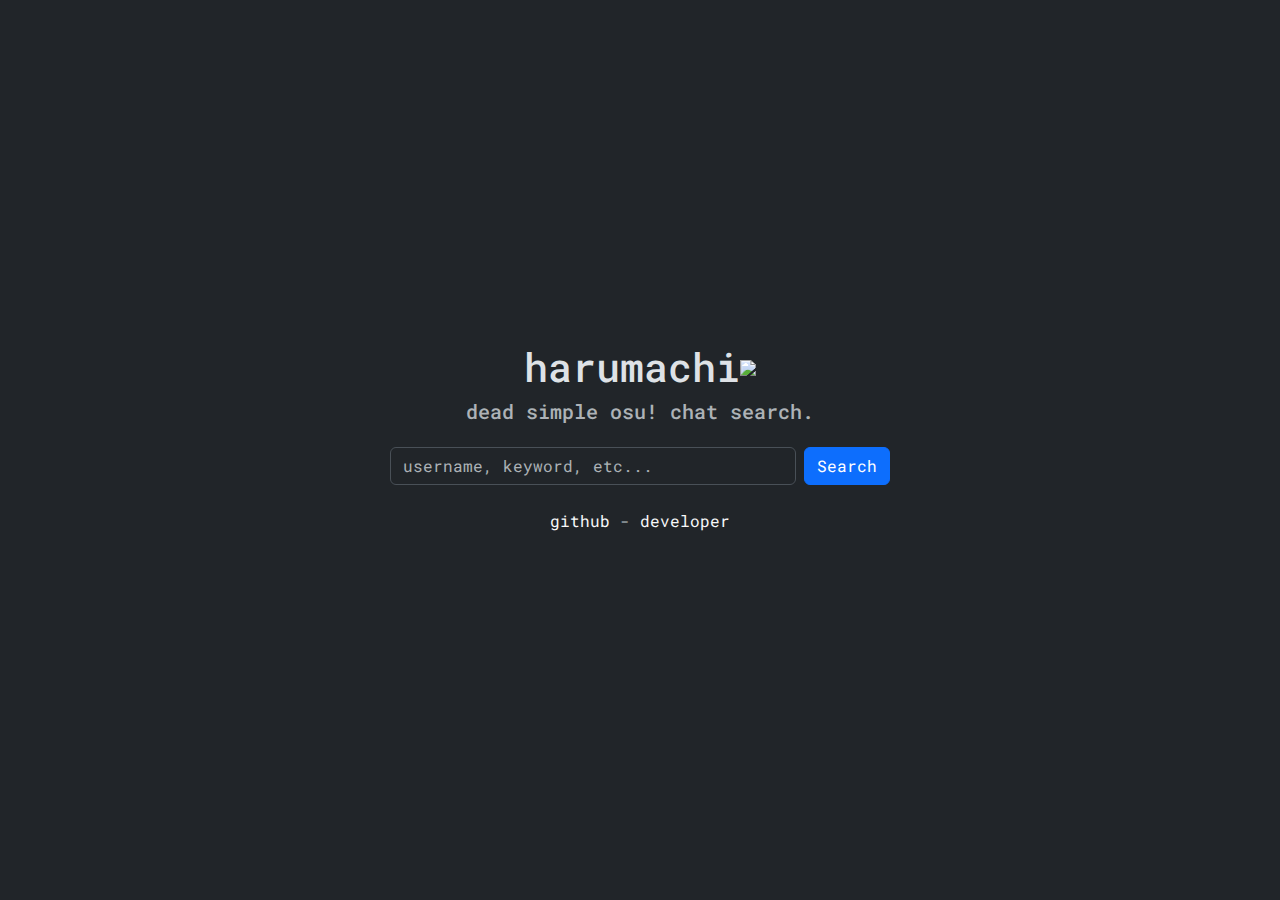
==== templates/index.html @ b22ce42d "Initial commit." ====
<!DOCTYPE html>
<html lang="en">
  <head>
    <meta charset="UTF-8" />
    <meta name="viewport" content="width=device-width, initial-scale=1.0" />
    <meta http-equiv="X-UA-Compatible" content="ie=edge" />
    <title>Logger</title>
    
    <link href="https://cdn.jsdelivr.net/npm/bootstrap@5.3.3/dist/css/bootstrap.min.css" rel="stylesheet" integrity="sha384-QWTKZyjpPEjISv5WaRU9OFeRpok6YctnYmDr5pNlyT2bRjXh0JMhjY6hW+ALEwIH" crossorigin="anonymous" />
    <link rel="stylesheet" href="https://cdnjs.cloudflare.com/ajax/libs/font-awesome/6.5.2/css/all.min.css" integrity="sha512-SnH5WK+bZxgPHs44uWIX+LLJAJ9/2PkPKZ5QiAj6Ta86w+fsb2TkcmfRyVX3pBnMFcV7oQPJkl9QevSCWr3W6A==" crossorigin="anonymous" referrerpolicy="no-referrer" />
    <link rel="stylesheet" href="/static/stylesheets/main.css" />
  </head>
  <body data-bs-theme="dark">
    <div class="container">
      <div class="row justify-content-center center-container">
        <div class="col-lg-6">
          <div class="text-center mb-4">
            <h1 class="logo">harumachi<img class="logo-img" src="https://img.icons8.com/?size=45&id=120341&format=png"></h1>
            <h5 class="text-muted">dead simple osu! chat search.</h5>
          </div>
          <form class="d-flex search-bar justify-content-center" action="search">
            <input class="form-control me-2" name="query" type="search" placeholder="username, keyword, etc..." aria-label="Search">
            <button class="btn btn-primary" type="submit">Search</button>
          </form>
          <div class="text-center mb-4 mt-4 text-muted">
            <i class="fa-brands fa-github"></i>
            <a href="#" class="link-light link-offset-2 link-underline-opacity-0 link-underline-opacity-100-hover">github</a>
            - 
            <i class="fa-solid fa-user"></i>
            <a href="https://osu.ppy.sh/users/29912986" class="link-light link-offset-2 link-underline-opacity-0 link-underline-opacity-100-hover">developer</a>
          </div>
        </div>
      </div>
    </div>


    <script src="https://cdn.jsdelivr.net/npm/bootstrap@5.3.3/dist/js/bootstrap.bundle.min.js" integrity="sha384-YvpcrYf0tY3lHB60NNkmXc5s9fDVZLESaAA55NDzOxhy9GkcIdslK1eN7N6jIeHz" crossorigin="anonymous"></script>
  </body>
</html>
---- static/stylesheets/main.css ----
@import url('https://fonts.googleapis.com/css2?family=Roboto+Mono:ital,wght@0,100..700;1,100..700&display=swap');


body {
  font-family: "Roboto Mono", monospace;
  font-optical-sizing: auto;
  font-weight: normal;
}

.center-container {
  transform: translateY(calc(50vh - 50%));
}

.card {
  border-radius: 0px;
}

.card-header {
  font-weight: bold;
}

.search-bar {
  width: 500px;
  margin: 0 auto;
}

.pagination>li>a {
  color: white !important;
}

.logo-img {
  /* Hacky workaround */
  margin-bottom: 6px;
}
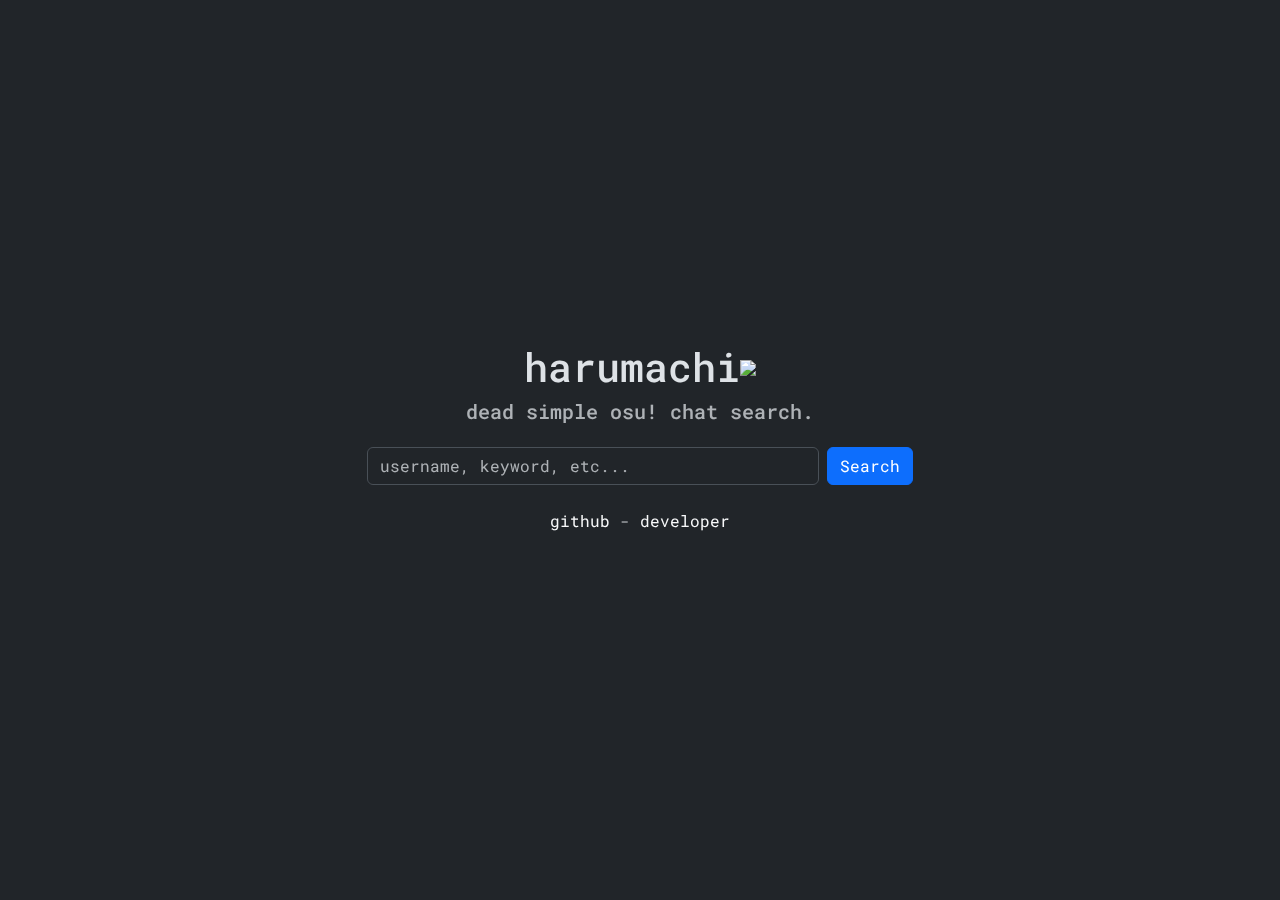
==== commit 9c0ca45d: "Meta tags & mobile support." ====
--- a/templates/index.html
+++ b/templates/index.html
@@ -4,13 +4,31 @@
     <meta charset="UTF-8" />
     <meta name="viewport" content="width=device-width, initial-scale=1.0" />
     <meta http-equiv="X-UA-Compatible" content="ie=edge" />
-    <title>Logger</title>
+    <title>harumachi</title>
+
+    <link rel="shortcut icon" href="{{ url_for('static', filename='favicon.png') }}">
+    <meta name="title" content="osu!harumachi" />
+    <meta name="description" content="Simple IRC chat logger & search engine for osu!game." />
+
+    <!-- Open Graph / Facebook -->
+    <meta property="og:type" content="website" />
+    <meta property="og:url" content="https://metatags.io/" />
+    <meta property="og:title" content="osu!harumachi" />
+    <meta property="og:description" content="Simple IRC chat logger & search engine for osu!game." />
+    <meta property="og:image" content="https://png.pngtree.com/thumb_back/fw800/back_our/20190628/ourmid/pngtree-hand-drawn-cute-cute-cat-banner-background-psd-image_272157.jpg" />
+
+    <!-- Twitter -->
+    <meta property="twitter:card" content="summary_large_image" />
+    <meta property="twitter:url" content="https://metatags.io/" />
+    <meta property="twitter:title" content="osu!harumachi" />
+    <meta property="twitter:description" content="Simple IRC chat logger & search engine for osu!game." />
+    <meta property="twitter:image" content="https://png.pngtree.com/thumb_back/fw800/back_our/20190628/ourmid/pngtree-hand-drawn-cute-cute-cat-banner-background-psd-image_272157.jpg" />
     
     <link href="https://cdn.jsdelivr.net/npm/bootstrap@5.3.3/dist/css/bootstrap.min.css" rel="stylesheet" integrity="sha384-QWTKZyjpPEjISv5WaRU9OFeRpok6YctnYmDr5pNlyT2bRjXh0JMhjY6hW+ALEwIH" crossorigin="anonymous" />
     <link rel="stylesheet" href="https://cdnjs.cloudflare.com/ajax/libs/font-awesome/6.5.2/css/all.min.css" integrity="sha512-SnH5WK+bZxgPHs44uWIX+LLJAJ9/2PkPKZ5QiAj6Ta86w+fsb2TkcmfRyVX3pBnMFcV7oQPJkl9QevSCWr3W6A==" crossorigin="anonymous" referrerpolicy="no-referrer" />
     <link rel="stylesheet" href="/static/stylesheets/main.css" />
   </head>
-  <body data-bs-theme="dark">
+  <body data-bs-theme="dark" id="home">    
     <div class="container">
       <div class="row justify-content-center center-container">
         <div class="col-lg-6">
@@ -24,7 +42,7 @@
           </form>
           <div class="text-center mb-4 mt-4 text-muted">
             <i class="fa-brands fa-github"></i>
-            <a href="#" class="link-light link-offset-2 link-underline-opacity-0 link-underline-opacity-100-hover">github</a>
+            <a href="https://github.com/boydlowr/harumachi" class="link-light link-offset-2 link-underline-opacity-0 link-underline-opacity-100-hover">github</a>
             - 
             <i class="fa-solid fa-user"></i>
             <a href="https://osu.ppy.sh/users/29912986" class="link-light link-offset-2 link-underline-opacity-0 link-underline-opacity-100-hover">developer</a>
@@ -33,7 +51,8 @@
       </div>
     </div>
 
-
+    <script src="/static/scripts/particle.js"></script>
+    <script src="/static/scripts/main.js"></script>
     <script src="https://cdn.jsdelivr.net/npm/bootstrap@5.3.3/dist/js/bootstrap.bundle.min.js" integrity="sha384-YvpcrYf0tY3lHB60NNkmXc5s9fDVZLESaAA55NDzOxhy9GkcIdslK1eN7N6jIeHz" crossorigin="anonymous"></script>
   </body>
 </html>
--- a/static/stylesheets/main.css
+++ b/static/stylesheets/main.css
@@ -5,6 +5,30 @@
   font-family: "Roboto Mono", monospace;
   font-optical-sizing: auto;
   font-weight: normal;
+}
+
+
+body#home::before {
+    content: "";
+    position: fixed;
+    top: 0;
+    left: 0;
+    width: 100%;
+    height: 100%;
+    background-image: url('https://wallpapers-all.com/uploads/posts/2018-03/3_osu!.jpg');
+    background-size: cover;
+    filter: blur(10px);
+    opacity: 0.1;
+    z-index: -1;
+}
+
+#particles-js {
+  position: fixed;
+  top: 0px;
+  left: 0px;
+  width: 100vw;
+  height: 100vh;
+  z-index: -1;
 }
 
 .center-container {
@@ -20,7 +44,6 @@
 }
 
 .search-bar {
-  width: 500px;
   margin: 0 auto;
 }
 
